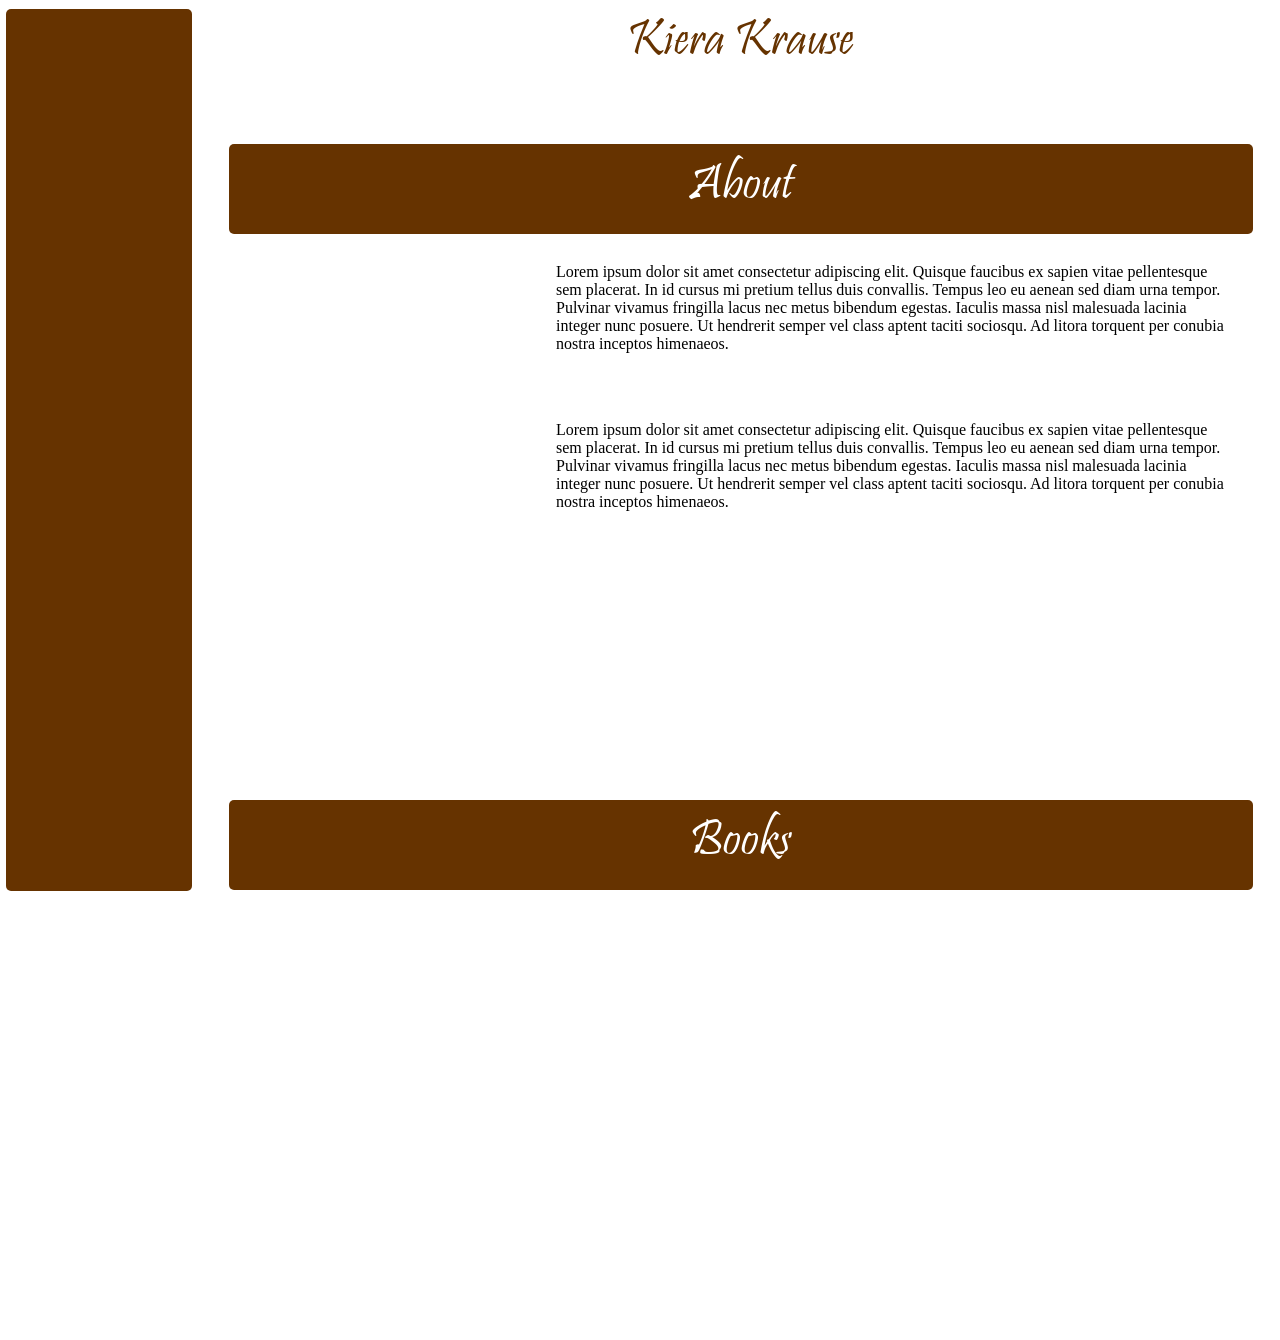
==== index.html @ 1bb81cbb "Candara font, added placeholder image to about section. added placeholder text to about section" ====
<html lang="en">
    <head>
        <meta name="viewport" content="width=device-width, initial-scale=1.0">
        <meta charset="UTF-8">
        <title>Kiera Krause</title>
        <link rel="icon" href="favicon.svg">
        <link rel="stylesheet" href="style.css">
    </head>
    <body>
        <header class="pristinaHdr">
            Kiera Krause
        </header>
        <nav>
        </nav>
        <div id="headerBar" class="pristinaHdr">
            About
        </div>
        <section id ="sec1">
            <div id = "placeholder"></div>
            <p> Lorem ipsum dolor sit amet consectetur adipiscing elit. Quisque faucibus ex sapien vitae pellentesque sem placerat. In id cursus mi pretium tellus duis convallis. Tempus leo eu aenean sed diam urna tempor. Pulvinar vivamus fringilla lacus nec metus bibendum egestas. Iaculis massa nisl malesuada lacinia integer nunc posuere. Ut hendrerit semper vel class aptent taciti sociosqu. Ad litora torquent per conubia nostra inceptos himenaeos.</p>
            <br><br>
            <p> Lorem ipsum dolor sit amet consectetur adipiscing elit. Quisque faucibus ex sapien vitae pellentesque sem placerat. In id cursus mi pretium tellus duis convallis. Tempus leo eu aenean sed diam urna tempor. Pulvinar vivamus fringilla lacus nec metus bibendum egestas. Iaculis massa nisl malesuada lacinia integer nunc posuere. Ut hendrerit semper vel class aptent taciti sociosqu. Ad litora torquent per conubia nostra inceptos himenaeos.</p>
        </section>
        <div id="headerBar" class="pristinaHdr">
        Books
        </div>
        <section id = "sec2">
        </section>
        <footer>
            
        </footer>
    </body>
</html>
---- style.css ----
html {
  scrollbar-color: #ccc;
  scrollbar-width: 1vw;
  overflow:scroll;
  overflow-x:hidden;
}
::-webkit-scrollbar {
  width: 0.75vw;
  border-radius:3px;
}
::-webkit-scrollbar-track {
  box-shadow: inset 0 0 3px #ccc; 
  border-radius:3px;
}
 
/* Handle */
::-webkit-scrollbar-thumb {
  background: #777;
  border-radius:3px;
}
/* #### Generated By: http://www.cufonfonts.com #### */
@font-face 
{
    font-family: Pristina;
    font-style: normal;
    font-weight: normal;
    src: local(Pristina), url(PRISTINA.woff) format(woff);
    
}
@font-face 
{
    font-family: Candara;
    font-style: normal;
    font-weight: normal;
    src: local(Candara Regular), url(Candara\ Regular.ttf) format(ttf);
    
}

body
{
    background-color:#ffffff;
    margin:0px;
    padding:0px;
    overflow-x:hidden;
    overflow-y:hidden;
}
header
{
    width:84.25vw;
    height:10vh;
    float:right;
    margin-bottom:5vh;
    margin-top:1vh;
    color:#630;    
    background-color:#fff;
    /* border-bottom:2px dashed #ccc; */
}
#headerBar
{
    width:80vw;
    height:9vh;
    background-color:#630;
    float:right;
    margin-right:2.125vw;
    margin-left:2.125vw;
    padding-top:1vh;
    text-align:center;
    border-radius:5px;
    color:#fff;
}
nav
{
    background-color:#630;
    height:98vh;
    width:14.5vw;
    margin-top:1vh;
    border-radius:5px;
    margin-left:0.5vw;
    margin-bottom:1vh;
    float:left;
    position:fixed;
}
#sec1
{
    background-color:#fff;
    width:76vw;
    height:60vh;
    float:right;
    overflow:auto;
    padding: 1% 2% 1% 2%;
    margin-right:2.125vw;
    margin-left:2.125vw;
    border-radius:5px;
}
#sec1:hover
{
    background-color:#ddd;
}
p
{
    margin-left: 31%;
    font-family:Candara;
}
#sec2
{
    background-color:#fff;
    width:80vw;
    height:50vh;
    float:right;
    margin-right:2.125vw;
    margin-left:2.125vw;
    border-radius:5px;
}
#placeholder
{
    background-color:#fff;
    height:98%;
    width:30%;
    float:left;
}
footer
{
    color:#fff;
}
.pristinaHdr
{
    font-family: Pristina, Papyrus;
    text-align:center;
    font-size:4vw;
    font-weight:normal;
}
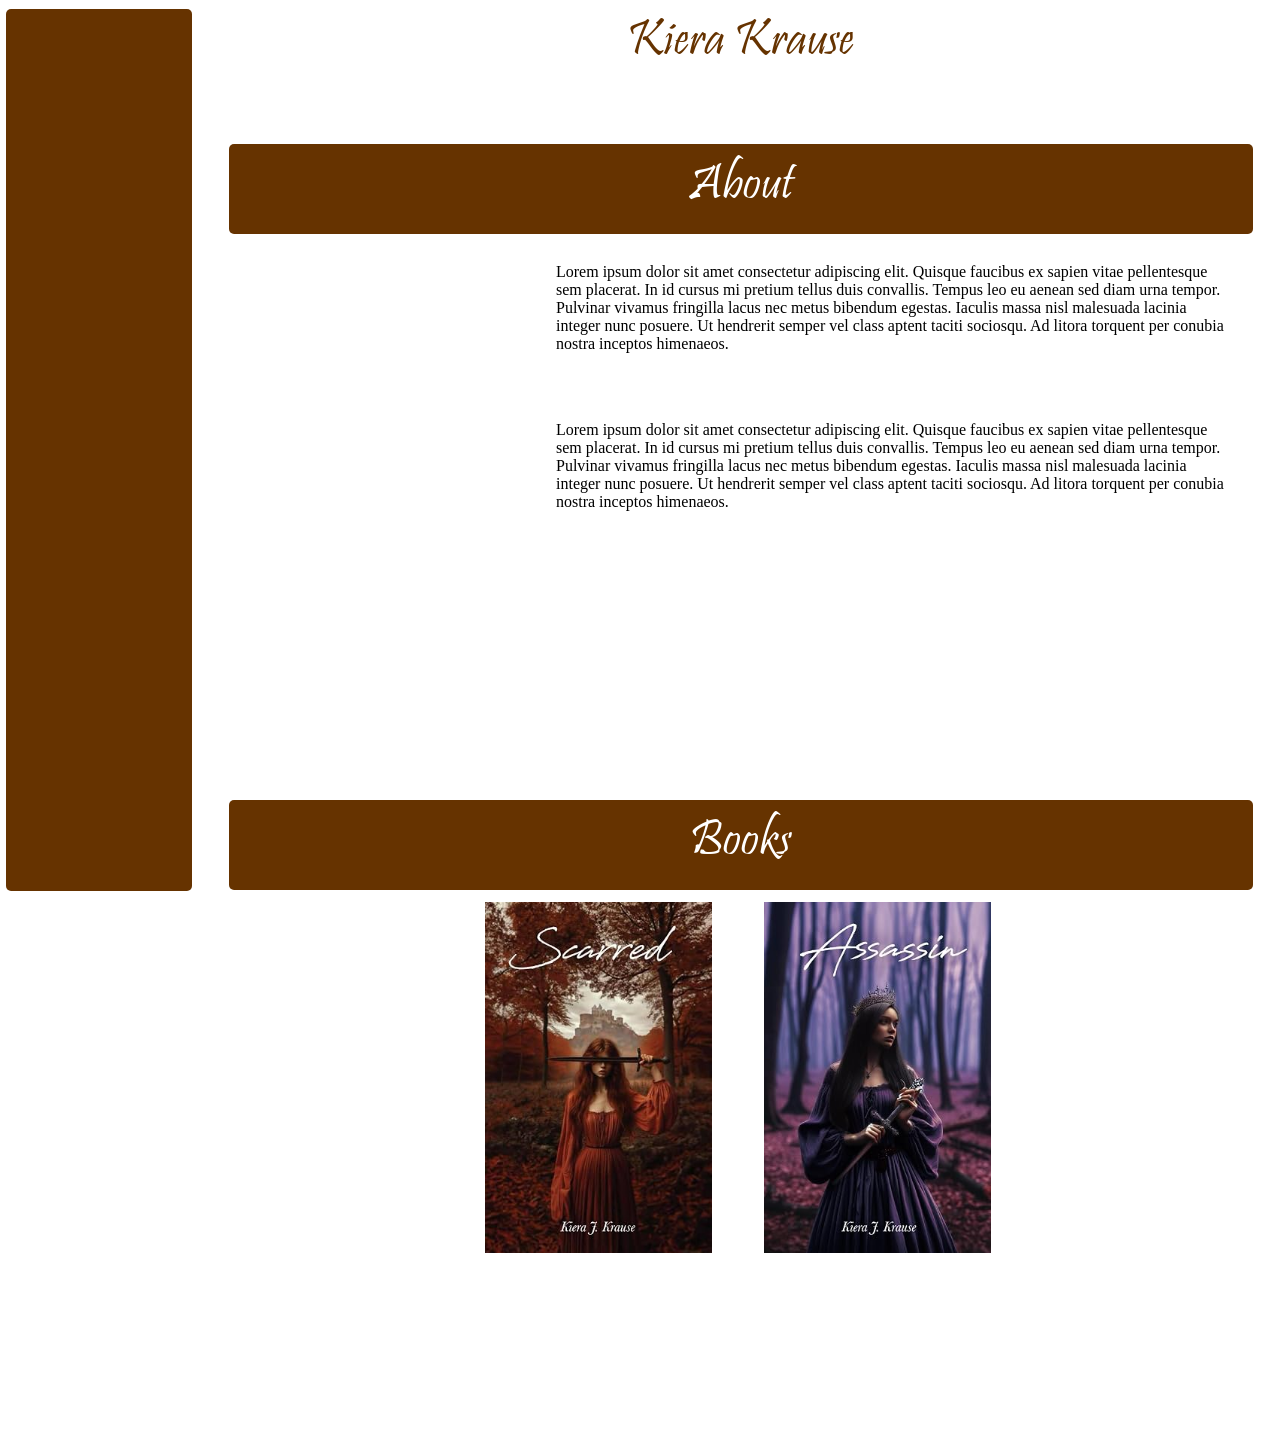
==== commit 71638511: "Books in section 2 on home page, added books page and about page" ====
--- a/index.html
+++ b/index.html
@@ -25,6 +25,8 @@
         Books
         </div>
         <section id = "sec2">
+            <a href="books.html"><img id="cover1" src="Scarred.jpg"></a>
+            <a href="books.html"><img id="cover2" src="Assassin.jpg"></a>
         </section>
         <footer>
             
--- a/style.css
+++ b/style.css
@@ -104,12 +104,34 @@
 #sec2
 {
     background-color:#fff;
-    width:80vw;
-    height:50vh;
+    width:74vw;
+    height:58vh;
     float:right;
     margin-right:2.125vw;
     margin-left:2.125vw;
     border-radius:5px;
+    padding:1% 3% 1% 3%;
+}
+#sec3
+{
+    background-color:#fff;
+    width:74vw;
+    height:58vh;
+    float:right;
+    margin-right:2.125vw;
+    margin-left:2.125vw;
+    border-radius:5px;
+    padding:1% 3% 1% 3%;
+}
+#cover1
+{
+    width:24%;
+    margin-left:23%;
+}
+#cover2
+{
+    width:24%;
+    margin-left:5%;
 }
 #placeholder
 {
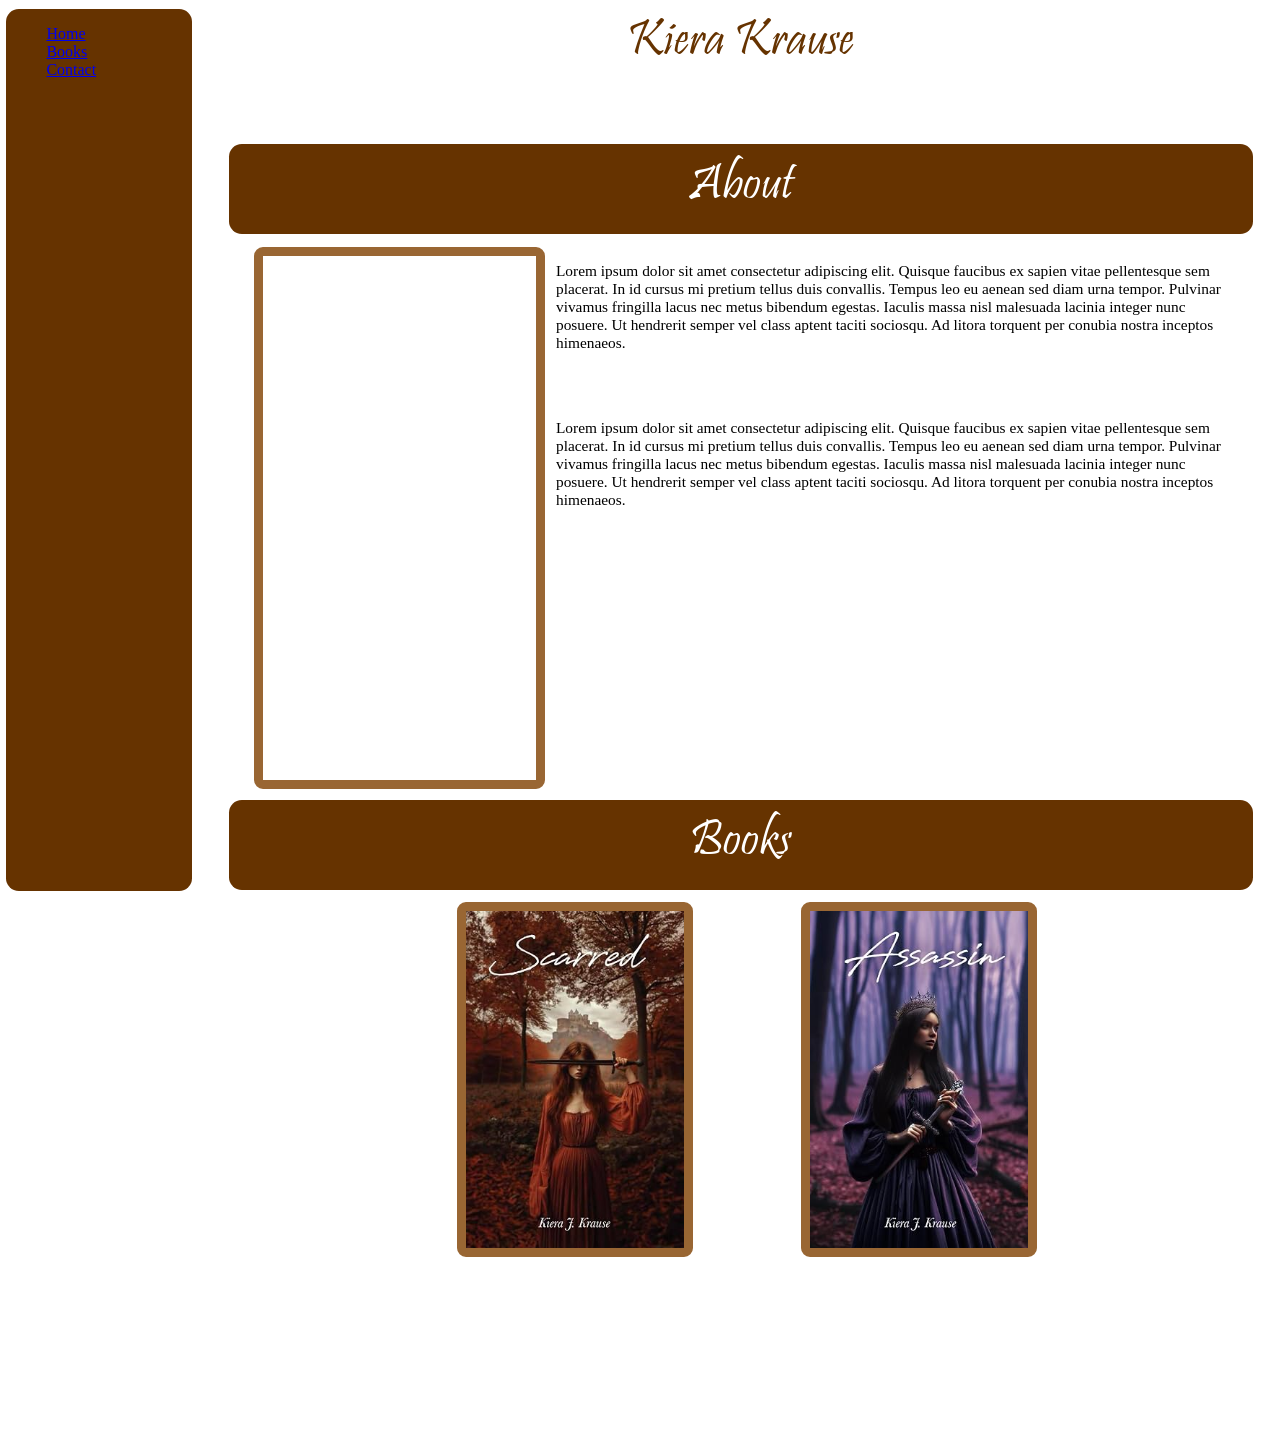
==== commit 99d74642: "added border to pictures, nav has anchors now :D" ====
--- a/index.html
+++ b/index.html
@@ -11,6 +11,23 @@
             Kiera Krause
         </header>
         <nav>
+            <ul>
+                <a href="index.html">
+                <li>
+                    Home
+                </li>
+                </a>
+                <a href="books.html">
+                <li>
+                    Books
+                </li>
+                </a>
+                <a href="about.html">
+                <li>
+                    Contact
+                </li>
+                </a>
+            </ul>
         </nav>
         <div id="headerBar" class="pristinaHdr">
             About
@@ -25,8 +42,8 @@
         Books
         </div>
         <section id = "sec2">
-            <a href="books.html"><img id="cover1" src="Scarred.jpg"></a>
-            <a href="books.html"><img id="cover2" src="Assassin.jpg"></a>
+            <a href="books.html#headerBar2"><img id="cover1" src="Scarred.jpg"></a>
+            <a href="books.html#sec3"><img id="cover2" src="Assassin.jpg"></a>
         </section>
         <footer>
             
--- a/style.css
+++ b/style.css
@@ -65,7 +65,20 @@
     margin-left:2.125vw;
     padding-top:1vh;
     text-align:center;
-    border-radius:5px;
+    border-radius:1vw;
+    color:#fff;
+}
+#headerBar2
+{
+    width:80vw;
+    height:9vh;
+    background-color:#630;
+    float:right;
+    margin-right:2.125vw;
+    margin-left:2.125vw;
+    padding-top:1vh;
+    text-align:center;
+    border-radius:1vw;
     color:#fff;
 }
 nav
@@ -74,11 +87,15 @@
     height:98vh;
     width:14.5vw;
     margin-top:1vh;
-    border-radius:5px;
+    border-radius:1vw;
     margin-left:0.5vw;
     margin-bottom:1vh;
     float:left;
     position:fixed;
+}
+ul
+{
+    list-style-type: none;
 }
 #sec1
 {
@@ -90,16 +107,12 @@
     padding: 1% 2% 1% 2%;
     margin-right:2.125vw;
     margin-left:2.125vw;
-    border-radius:5px;
-}
-#sec1:hover
-{
-    background-color:#ddd;
 }
 p
 {
     margin-left: 31%;
     font-family:Candara;
+    font-size:1.2vw;
 }
 #sec2
 {
@@ -109,7 +122,6 @@
     float:right;
     margin-right:2.125vw;
     margin-left:2.125vw;
-    border-radius:5px;
     padding:1% 3% 1% 3%;
 }
 #sec3
@@ -120,25 +132,42 @@
     float:right;
     margin-right:2.125vw;
     margin-left:2.125vw;
-    border-radius:5px;
     padding:1% 3% 1% 3%;
 }
 #cover1
 {
-    width:24%;
-    margin-left:23%;
+    width:23%;
+    margin-left:20%;
+    border: solid, 1vh, #963;
+    border-radius:1vh;
 }
 #cover2
 {
-    width:24%;
-    margin-left:5%;
+    width:23%;
+    margin-left:11%;
+    border: solid, 1vh, #963;
+    border-radius:1vh;
+}
+#bigCover1
+{
+    background-color:#fff;
+    height:98%;
+    float:left;
+}
+#bigCover2
+{
+    background-color:#fff;
+    height:98%;
+    float:left;
 }
 #placeholder
 {
     background-color:#fff;
-    height:98%;
-    width:30%;
+    height:97%;
+    width:28%;
     float:left;
+    border: solid, 1vh, #963;
+    border-radius:1vh;
 }
 footer
 {
@@ -148,6 +177,6 @@
 {
     font-family: Pristina, Papyrus;
     text-align:center;
-    font-size:4vw;
-    font-weight:normal;
+    font-size:4vw;      
+    font-weight:normal;                      
 }
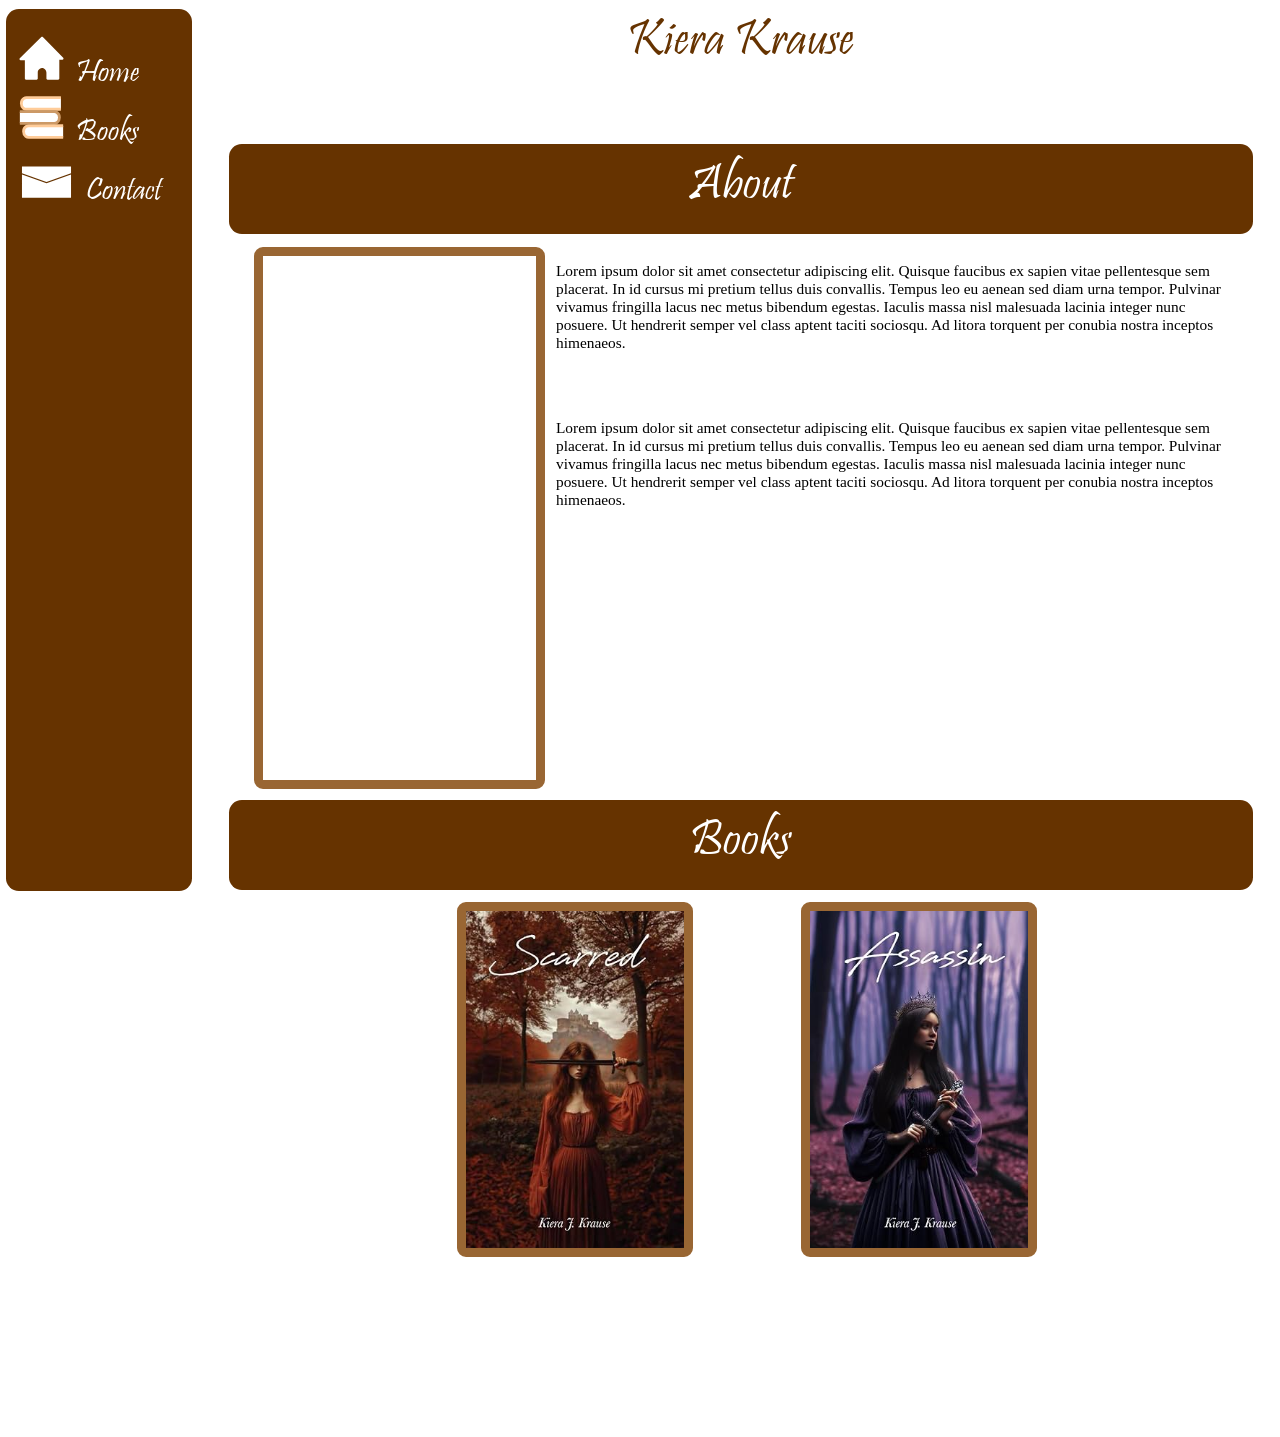
==== commit 872b7bb0: "nobody knows" ====
--- a/index.html
+++ b/index.html
@@ -14,17 +14,17 @@
             <ul>
                 <a href="index.html">
                 <li>
-                    Home
+                    <img src="assets/home.svg"> &nbsp;Home
                 </li>
                 </a>
                 <a href="books.html">
                 <li>
-                    Books
+                    <img src="assets/books.svg"> &nbsp;Books
                 </li>
                 </a>
                 <a href="about.html">
                 <li>
-                    Contact
+                    <img src="assets/contact.svg"> &nbsp;Contact
                 </li>
                 </a>
             </ul>
@@ -42,8 +42,8 @@
         Books
         </div>
         <section id = "sec2">
-            <a href="books.html#headerBar2"><img id="cover1" src="Scarred.jpg"></a>
-            <a href="books.html#sec3"><img id="cover2" src="Assassin.jpg"></a>
+            <a href="books.html#headerBar2"><img id="cover1" src="images/Scarred.jpg"></a>
+            <a href="books.html#sec3"><img id="cover2" src="images/Assassin.jpg"></a>
         </section>
         <footer>
             
--- a/style.css
+++ b/style.css
@@ -84,18 +84,33 @@
 nav
 {
     background-color:#630;
-    height:98vh;
-    width:14.5vw;
+    height:95vh;
+    width:13.5vw;
     margin-top:1vh;
     border-radius:1vw;
     margin-left:0.5vw;
     margin-bottom:1vh;
     float:left;
     position:fixed;
+    padding-left:1vw;
+    padding-top:3vh;
 }
 ul
 {
     list-style-type: none;
+    margin: 0;
+    padding: 0;
+}
+li img
+{
+    height: 5vh;
+}
+a
+{
+    text-decoration:none;
+    color:#fff;
+    font-family:Pristina;
+    font-size:2.5vw;
 }
 #sec1
 {
@@ -108,7 +123,7 @@
     margin-right:2.125vw;
     margin-left:2.125vw;
 }
-p
+#sec1 > p
 {
     margin-left: 31%;
     font-family:Candara;
@@ -152,19 +167,40 @@
 {
     background-color:#fff;
     height:98%;
-    float:left;
+    float:right;
 }
 #bigCover2
 {
     background-color:#fff;
     height:98%;
     float:left;
+}
+#assassin2
+{
+    height:60%;
+    margin-top:13.75%;
+}
+#sec3 > p
+{
+    font-family:Candara;
+    font-size:1.2vw;
+    float:right;
 }
 #placeholder
 {
     background-color:#fff;
     height:97%;
     width:28%;
+    float:left;
+    border: solid, 1vh, #963;
+    border-radius:1vh;
+}
+#placeholder2
+{
+    margin-top:9.8%;
+    background-color:#fff;
+    height:70%;
+    width:18%;
     float:left;
     border: solid, 1vh, #963;
     border-radius:1vh;
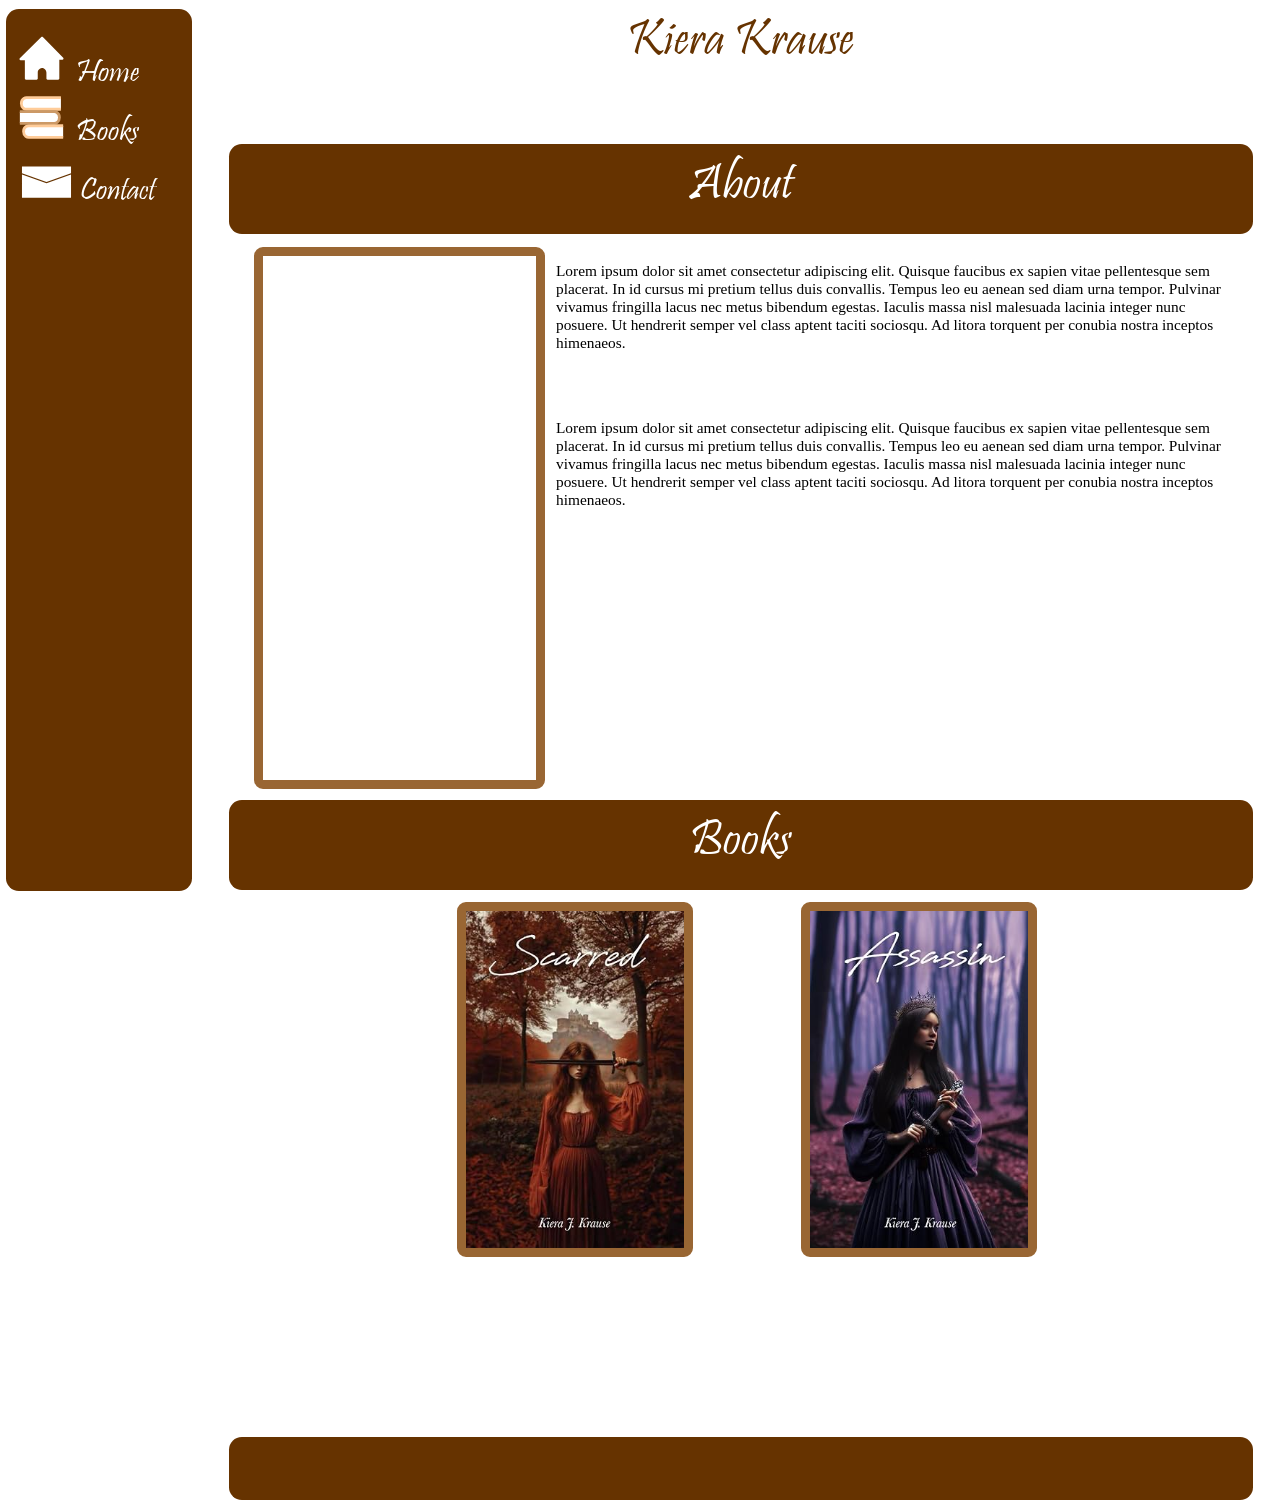
==== commit 5fc2455b: "tbf lots of things" ====
--- a/index.html
+++ b/index.html
@@ -22,9 +22,9 @@
                     <img src="assets/books.svg"> &nbsp;Books
                 </li>
                 </a>
-                <a href="about.html">
+                <a href="contact.html">
                 <li>
-                    <img src="assets/contact.svg"> &nbsp;Contact
+                    <img src="assets/contact.svg"> Contact
                 </li>
                 </a>
             </ul>
@@ -46,7 +46,6 @@
             <a href="books.html#sec3"><img id="cover2" src="images/Assassin.jpg"></a>
         </section>
         <footer>
-            
         </footer>
     </body>
 </html>
--- a/style.css
+++ b/style.css
@@ -105,20 +105,25 @@
 {
     height: 5vh;
 }
-a
+nav a
 {
     text-decoration:none;
     color:#fff;
     font-family:Pristina;
     font-size:2.5vw;
 }
+p a
+{
+    font-family:Candara;
+    color:#630;
+}
 #sec1
 {
     background-color:#fff;
     width:76vw;
     height:60vh;
     float:right;
-    overflow:auto;
+    overflow:hidden;
     padding: 1% 2% 1% 2%;
     margin-right:2.125vw;
     margin-left:2.125vw;
@@ -143,7 +148,7 @@
 {
     background-color:#fff;
     width:74vw;
-    height:58vh;
+    height:52vh;
     float:right;
     margin-right:2.125vw;
     margin-left:2.125vw;
@@ -166,25 +171,41 @@
 #bigCover1
 {
     background-color:#fff;
-    height:98%;
-    float:right;
+    width:23%;
+    float:right;
+    border: solid, 0.75vh, #963;
+    border-radius:0.75vh;
+    margin-left:0.5vw;
 }
 #bigCover2
 {
     background-color:#fff;
-    height:98%;
-    float:left;
-}
-#assassin2
-{
-    height:60%;
-    margin-top:13.75%;
+    width:20%;
+    float:left;
+    border: solid, 0.75vh, #963;
+    border-radius:0.75vh;
+    margin-right:0.5vw;
+    margin-left:0;
+}
+#sec2 > p
+{
+    font-family:Candara;
+    font-size:1.2vw;
+    float:left;
+    margin:0;
+    max-width:50%;
+    max-height:80%;
+    margin-top:2%;
 }
 #sec3 > p
 {
     font-family:Candara;
     font-size:1.2vw;
     float:right;
+    margin:0;
+    max-width:55%;
+    max-height:80%;
+    margin-top:2%;
 }
 #placeholder
 {
@@ -197,21 +218,52 @@
 }
 #placeholder2
 {
-    margin-top:9.8%;
-    background-color:#fff;
-    height:70%;
-    width:18%;
-    float:left;
-    border: solid, 1vh, #963;
-    border-radius:1vh;
+    background-color:#fff;
+    height:97%;
+    width:28%;
+    float:right;
+    border: solid, 1vh, #963;
+    border-radius:1vh;
+}
+form
+{
+    width:50%;
+}
+div#form
+{
+    width:50%;
+    float:left;
+}
+label
+{
+    font-family: Candara;
+    color:#630;
+}
+button
+{
+    background-color:#630;
+    font-family: Candara;
+    color:#fff;
+    height:5vh;
+    width:5vw;
+    border-radius:0.5vw;
+    font-size:2.5vh;
 }
 footer
 {
-    color:#fff;
+    background-color:#630;
+    height:7vh;
+    width:80vw;
+    float:right;
+    margin-right:2.125vw;
+    margin-left:2.125vw;
+    border-radius:1vw;
+    margin-bottom:0.5vh;
+
 }
 .pristinaHdr
 {
-    font-family: Pristina, Papyrus;
+    font-family: Pristina;
     text-align:center;
     font-size:4vw;      
     font-weight:normal;                      
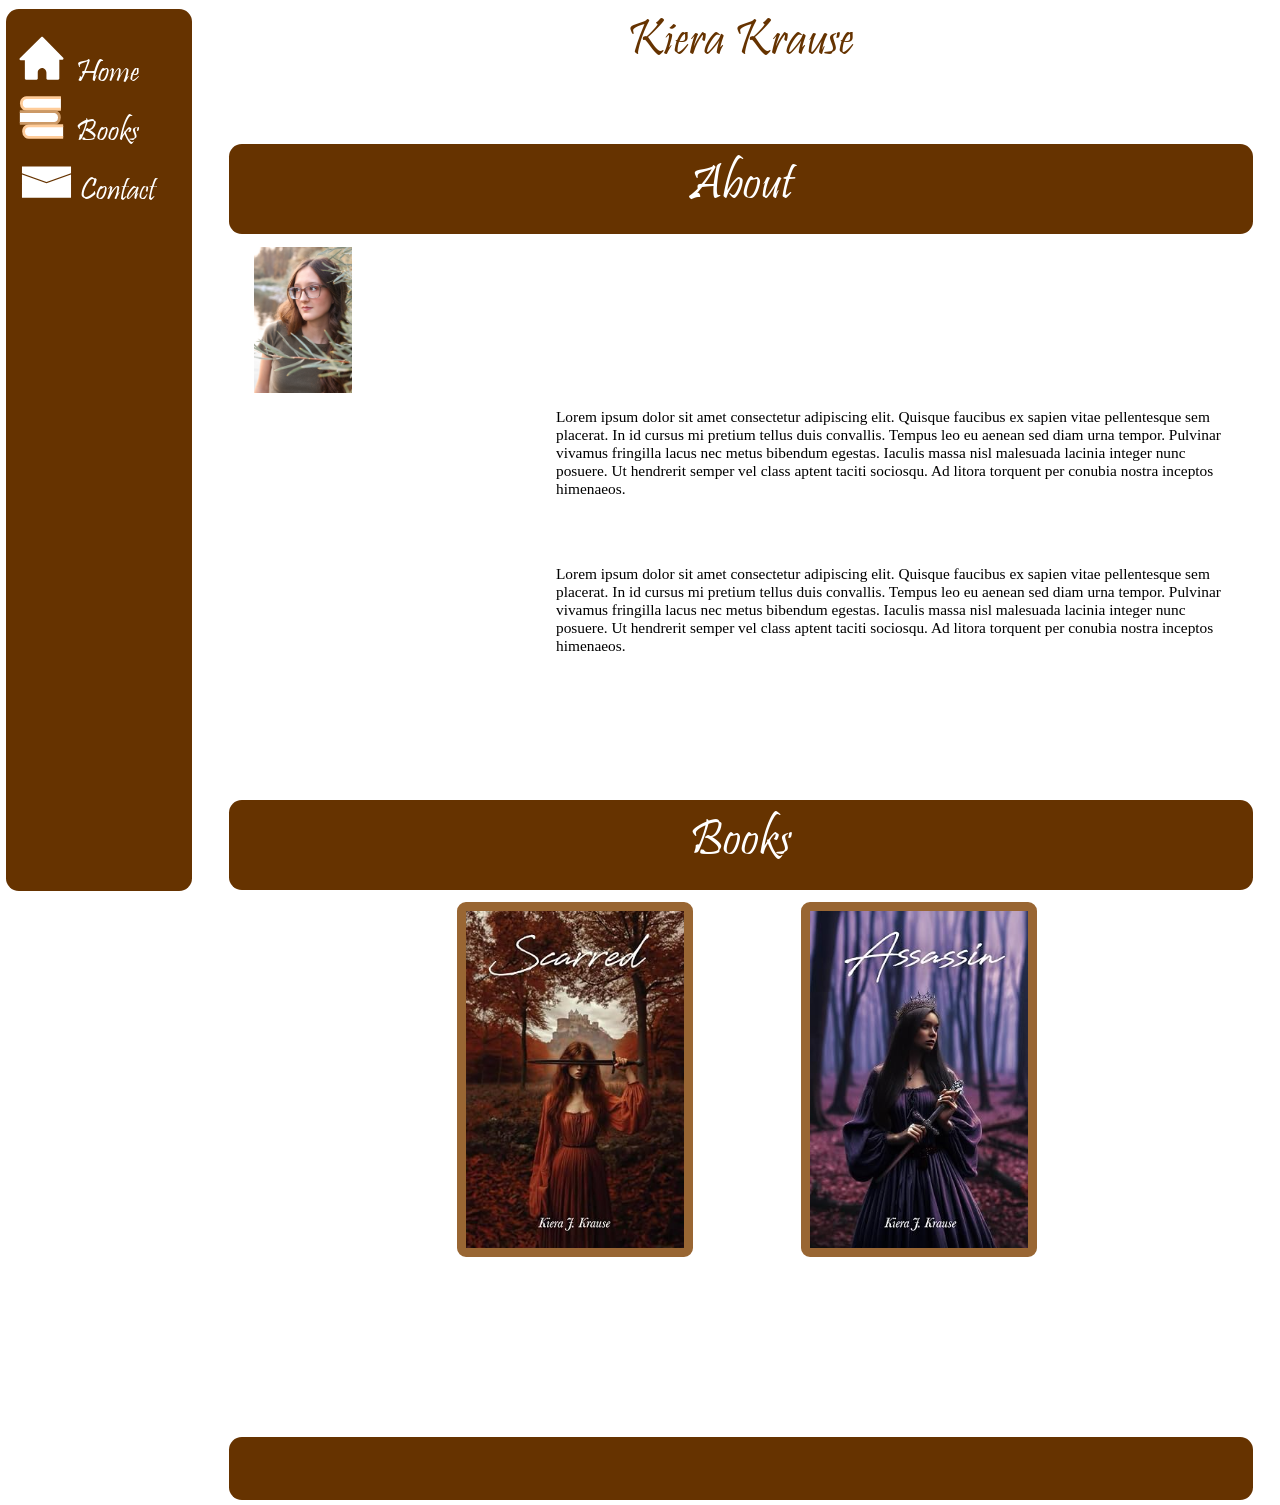
==== commit 527473a6: "some pictures" ====
--- a/index.html
+++ b/index.html
@@ -33,7 +33,7 @@
             About
         </div>
         <section id ="sec1">
-            <div id = "placeholder"></div>
+            <div id="portrait"><img src="images/Untitled-3728 (4).jpg"></div>
             <p> Lorem ipsum dolor sit amet consectetur adipiscing elit. Quisque faucibus ex sapien vitae pellentesque sem placerat. In id cursus mi pretium tellus duis convallis. Tempus leo eu aenean sed diam urna tempor. Pulvinar vivamus fringilla lacus nec metus bibendum egestas. Iaculis massa nisl malesuada lacinia integer nunc posuere. Ut hendrerit semper vel class aptent taciti sociosqu. Ad litora torquent per conubia nostra inceptos himenaeos.</p>
             <br><br>
             <p> Lorem ipsum dolor sit amet consectetur adipiscing elit. Quisque faucibus ex sapien vitae pellentesque sem placerat. In id cursus mi pretium tellus duis convallis. Tempus leo eu aenean sed diam urna tempor. Pulvinar vivamus fringilla lacus nec metus bibendum egestas. Iaculis massa nisl malesuada lacinia integer nunc posuere. Ut hendrerit semper vel class aptent taciti sociosqu. Ad litora torquent per conubia nostra inceptos himenaeos.</p>
--- a/style.css
+++ b/style.css
@@ -24,7 +24,7 @@
     font-family: Pristina;
     font-style: normal;
     font-weight: normal;
-    src: local(Pristina), url(PRISTINA.woff) format(woff);
+    src: local('Pristina'), url('PRISTINA.woff') format('woff');
     
 }
 @font-face 
@@ -32,7 +32,7 @@
     font-family: Candara;
     font-style: normal;
     font-weight: normal;
-    src: local(Candara Regular), url(Candara\ Regular.ttf) format(ttf);
+    src: local(Candara Regular), url(Candara.ttf) format(ttf);
     
 }
 
@@ -207,14 +207,23 @@
     max-height:80%;
     margin-top:2%;
 }
-#placeholder
+#ATTD 
 {
     background-color:#fff;
     height:97%;
-    width:28%;
-    float:left;
-    border: solid, 1vh, #963;
-    border-radius:1vh;
+    width:24.6%;
+    float:left;
+    border: solid, 1vh, #963;
+    border-radius:1vh;
+}
+#ATTD img
+{
+    width:100%;
+    max-height:100%;
+}
+#portrait > img
+{
+    width:10%;
 }
 #placeholder2
 {
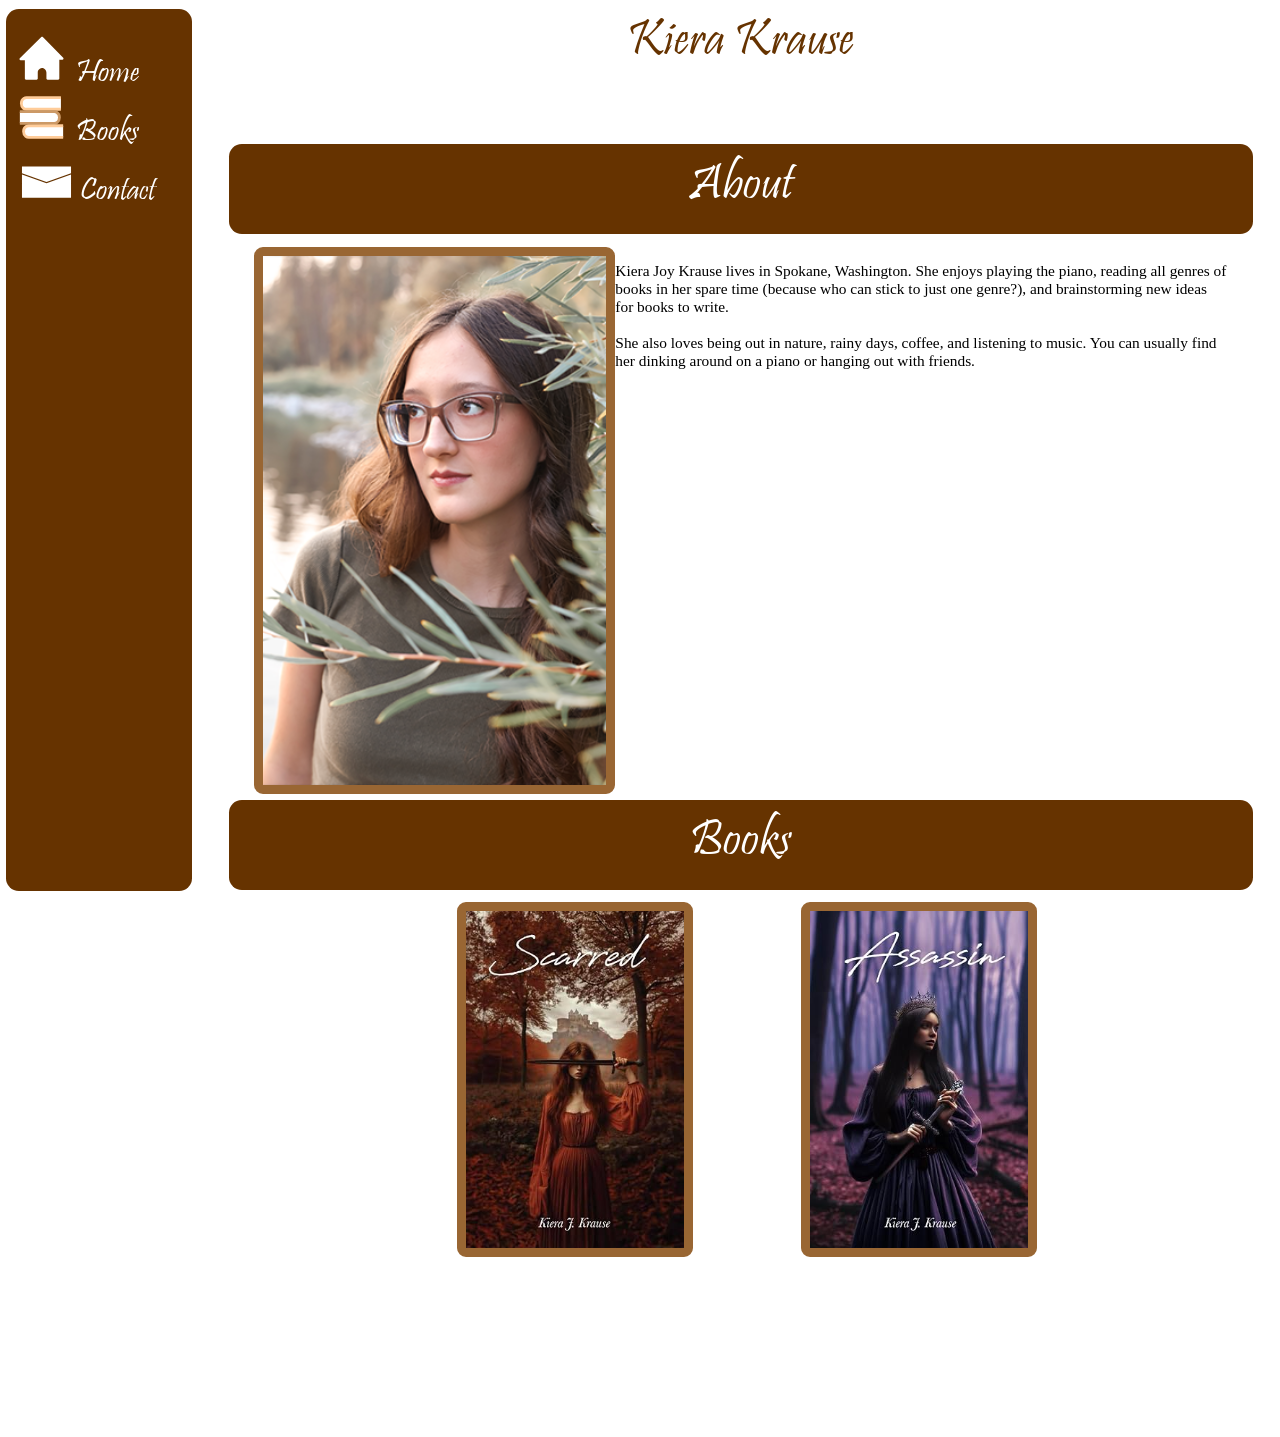
==== commit f27904b6: "added iamges, bio, made final adjustments (for now)" ====
--- a/index.html
+++ b/index.html
@@ -33,10 +33,15 @@
             About
         </div>
         <section id ="sec1">
-            <div id="portrait"><img src="images/Untitled-3728 (4).jpg"></div>
-            <p> Lorem ipsum dolor sit amet consectetur adipiscing elit. Quisque faucibus ex sapien vitae pellentesque sem placerat. In id cursus mi pretium tellus duis convallis. Tempus leo eu aenean sed diam urna tempor. Pulvinar vivamus fringilla lacus nec metus bibendum egestas. Iaculis massa nisl malesuada lacinia integer nunc posuere. Ut hendrerit semper vel class aptent taciti sociosqu. Ad litora torquent per conubia nostra inceptos himenaeos.</p>
-            <br><br>
-            <p> Lorem ipsum dolor sit amet consectetur adipiscing elit. Quisque faucibus ex sapien vitae pellentesque sem placerat. In id cursus mi pretium tellus duis convallis. Tempus leo eu aenean sed diam urna tempor. Pulvinar vivamus fringilla lacus nec metus bibendum egestas. Iaculis massa nisl malesuada lacinia integer nunc posuere. Ut hendrerit semper vel class aptent taciti sociosqu. Ad litora torquent per conubia nostra inceptos himenaeos.</p>
+            <div id="portrait"><img src="images/portrait.png"></div>
+            <p>Kiera Joy Krause lives in Spokane, Washington. She enjoys
+            playing the piano, reading all genres of books in her spare time
+             (because who can stick to just one genre?), and brainstorming 
+             new ideas for books to write. 
+             <br><br>
+             She also loves being out in nature, 
+             rainy days, coffee, and listening to music. You can usually find 
+             her dinking around on a piano or hanging out with friends.</p>
         </section>
         <div id="headerBar" class="pristinaHdr">
         Books
@@ -45,7 +50,7 @@
             <a href="books.html#headerBar2"><img id="cover1" src="images/Scarred.jpg"></a>
             <a href="books.html#sec3"><img id="cover2" src="images/Assassin.jpg"></a>
         </section>
-        <footer>
-        </footer>
+        <!-- <footer>
+        </footer> -->
     </body>
 </html>
--- a/style.css
+++ b/style.css
@@ -112,6 +112,10 @@
     font-family:Pristina;
     font-size:2.5vw;
 }
+p
+{
+    font-family:Candara;
+}
 p a
 {
     font-family:Candara;
@@ -221,18 +225,42 @@
     width:100%;
     max-height:100%;
 }
+#portrait
+{
+    background-color:#222;
+    height:98%;
+    width:fit-content;
+    float:left;
+    border: solid, 1vh, #963;
+    border-radius:1vh;
+}
 #portrait > img
 {
-    width:10%;
-}
-#placeholder2
-{
-    background-color:#fff;
-    height:97%;
-    width:28%;
-    float:right;
-    border: solid, 1vh, #963;
-    border-radius:1vh;
+    height:100%;
+}
+#instagram
+{
+    background-color:#fff;
+    height:100%;
+    width:fit-content;
+    float:right;
+    border: solid, 1vh, #963;
+    border-radius:1vh;
+}
+#instagram > img
+{
+    height:100%;
+}
+#contact
+{
+    background-color:#fff;
+    width:76vw;
+    height:66vh;
+    float:right;
+    overflow:hidden;
+    padding: 1% 2% 1% 2%;
+    margin-right:2.125vw;
+    margin-left:2.125vw;
 }
 form
 {
@@ -258,7 +286,7 @@
     border-radius:0.5vw;
     font-size:2.5vh;
 }
-footer
+/* footer
 {
     background-color:#630;
     height:7vh;
@@ -269,7 +297,7 @@
     border-radius:1vw;
     margin-bottom:0.5vh;
 
-}
+} */
 .pristinaHdr
 {
     font-family: Pristina;
